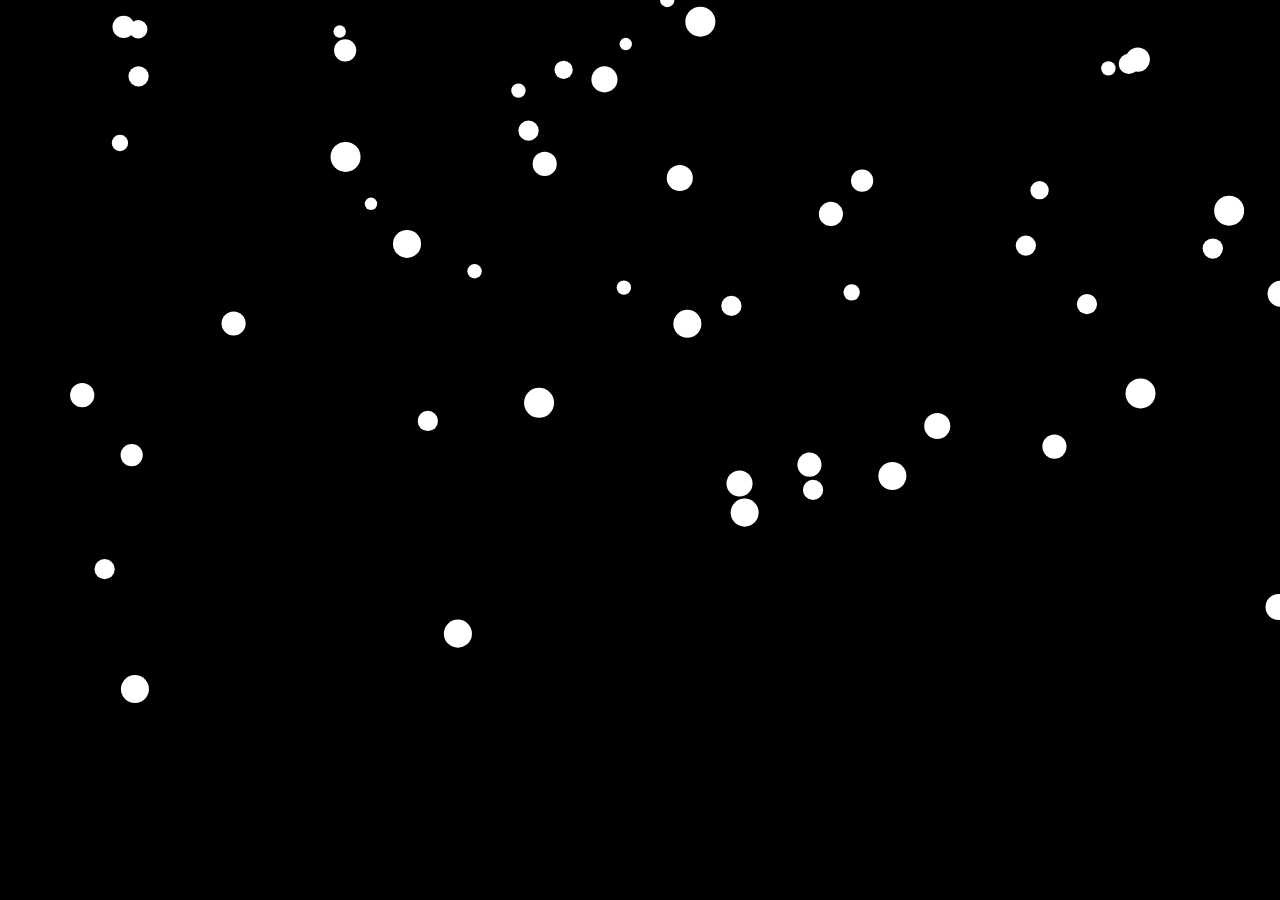
==== index.html @ 78a1ed63 "canvas completed. first and last commit." ====
<!DOCTYPE html>
<html lang="en">
<head>
	<meta charset="utf-8">
	<title>Falling snow</title>
</head>
<body style="margin: 0; height: 100vh; width: 100vw; background-color: #000000">
	<canvas id="canvas" style="display: block">no canvas</canvas>

	<script type="text/javascript" src="script.js"></script>
</body>
</html>
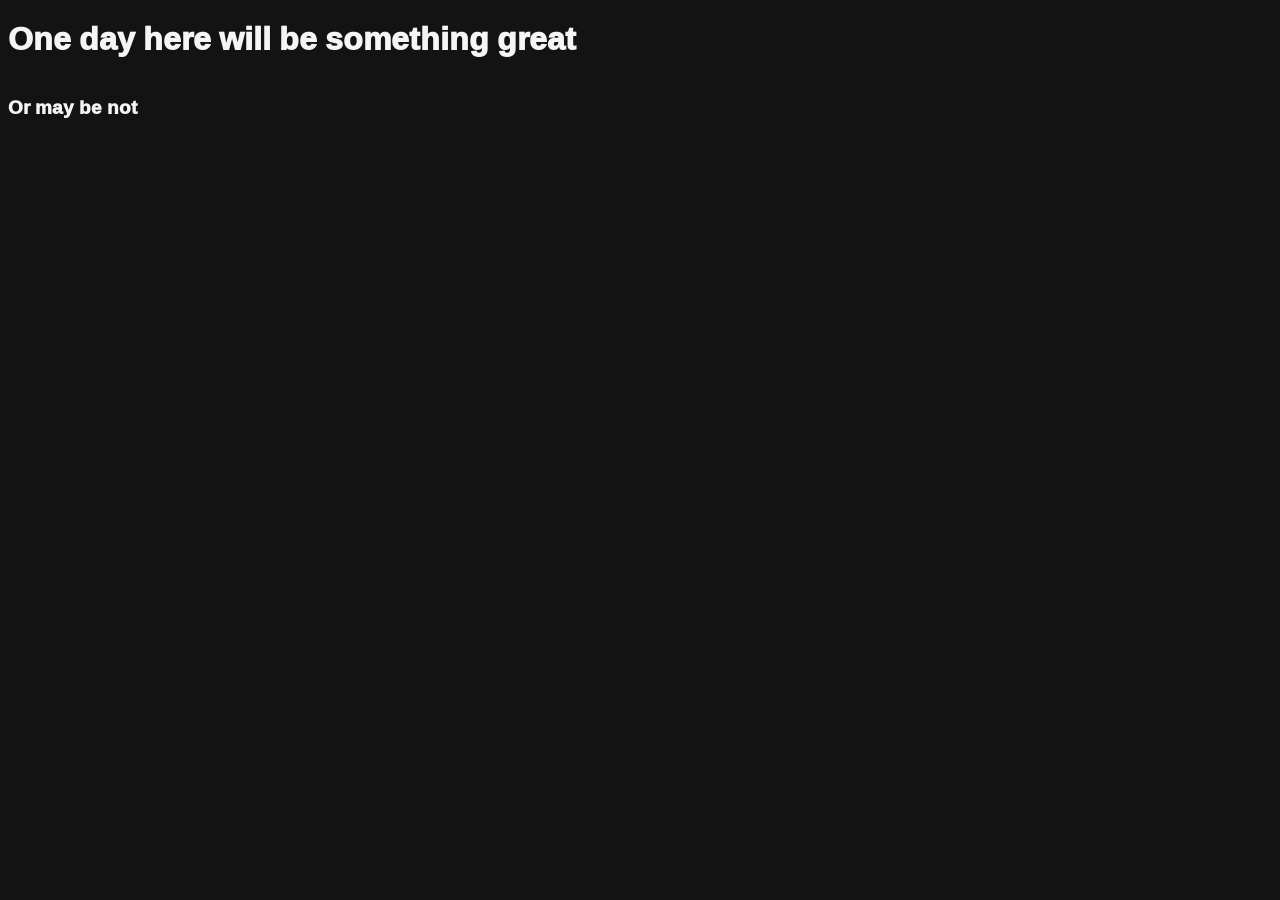
==== commit efa0dee2: "upd" ====
--- a/index.html
+++ b/index.html
@@ -1,12 +1,28 @@
-<!DOCTYPE html>
-<html lang="en">
+<html>
 <head>
-	<meta charset="utf-8">
-	<title>Falling snow</title>
+	<meta charset="UTF-8">
+	<meta name="viewport"
+				content="width=device-width, user-scalable=no, initial-scale=1.0, maximum-scale=1.0, minimum-scale=1.0">
+	<meta http-equiv="X-UA-Compatible" content="ie=edge">
+	<title>Hmm..</title>
+
+	<link rel="preconnect" href="https://fonts.gstatic.com">
+	<link href="https://fonts.googleapis.com/css2?family=Ramabhadra&display=swap" rel="stylesheet">
 </head>
-<body style="margin: 0; height: 100vh; width: 100vw; background-color: #000000">
-	<canvas id="canvas" style="display: block">no canvas</canvas>
+<body>
 
-	<script type="text/javascript" src="script.js"></script>
+<h1>One day here will be something great</h1>
+<h3>Or may be not</h3>
+
 </body>
-</html>
+
+<style>
+	body{
+			background-color: #131313;
+	}
+  h1, h3 {
+			color: #F5F5F7;
+      font-family: 'Ramabhadra', sans-serif;
+	}
+</style>
+</html>
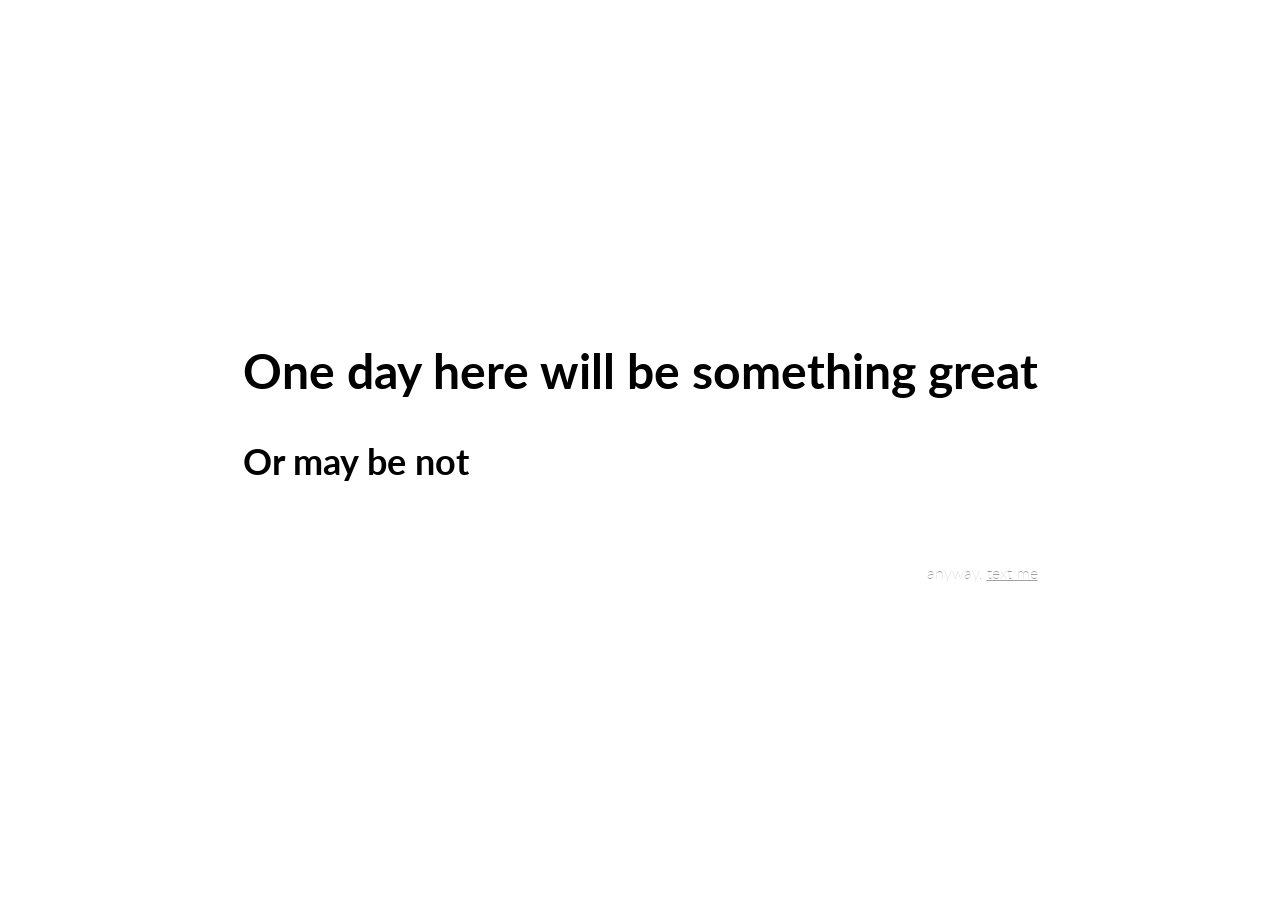
==== commit ac3b99db: "update" ====
--- a/index.html
+++ b/index.html
@@ -1,28 +1,75 @@
-<html>
+<html lang="en">
 <head>
-	<meta charset="UTF-8">
-	<meta name="viewport"
-				content="width=device-width, user-scalable=no, initial-scale=1.0, maximum-scale=1.0, minimum-scale=1.0">
-	<meta http-equiv="X-UA-Compatible" content="ie=edge">
-	<title>Hmm..</title>
+    <meta charset="UTF-8">
+    <meta name="viewport" content="width=device-width, initial-scale=1">
+    <link rel="preconnect" href="https://fonts.googleapis.com">
+    <link rel="preconnect" href="https://fonts.gstatic.com" crossorigin>
+    <link href="https://fonts.googleapis.com/css2?family=Lato:wght@100;400;700&display=swap" rel="stylesheet">
 
-	<link rel="preconnect" href="https://fonts.gstatic.com">
-	<link href="https://fonts.googleapis.com/css2?family=Ramabhadra&display=swap" rel="stylesheet">
+    <title>Nikolai Smolianinov</title>
+
+    <style>
+        * {
+            box-sizing: border-box;
+        }
+
+        body {
+            padding: 0;
+            margin: 0;
+            display: flex;
+            flex-direction: column;
+            align-items: center;
+            justify-content: center;
+            height: 100vh;
+            width: 100vw;
+        }
+
+        .content {
+            padding: 0 20px;
+        }
+
+        .lato-thin {
+            font-family: "Lato", sans-serif;
+            font-weight: 100;
+            font-style: normal;
+        }
+
+        .lato-bold {
+            font-family: "Lato", sans-serif;
+            font-weight: 700;
+            font-style: normal;
+        }
+
+        h1 {
+            font-size: 48px;
+            font-weight: 600;
+        }
+
+        h3 {
+            font-size: 36px;
+            font-weight: 600;
+        }
+
+        p {
+            text-align: right;
+            color: #a1a1a1;
+            font-weight: 400;
+            margin-top: 80px;
+        }
+
+        a {
+            text-decoration: underline;
+            color: currentColor;
+        }
+    </style>
 </head>
 <body>
 
-<h1>One day here will be something great</h1>
-<h3>Or may be not</h3>
+<section class="content">
+    <h1 class="lato-bold">One day here will be something great</h1>
+    <h3 class="lato-bold">Or may be not</h3>
 
+    <p class="lato-thin">anyway, <a href="https://t.me/niko_lie">text me</a></p>
+</section>
 </body>
-
-<style>
-	body{
-			background-color: #131313;
-	}
-  h1, h3 {
-			color: #F5F5F7;
-      font-family: 'Ramabhadra', sans-serif;
-	}
-</style>
 </html>
